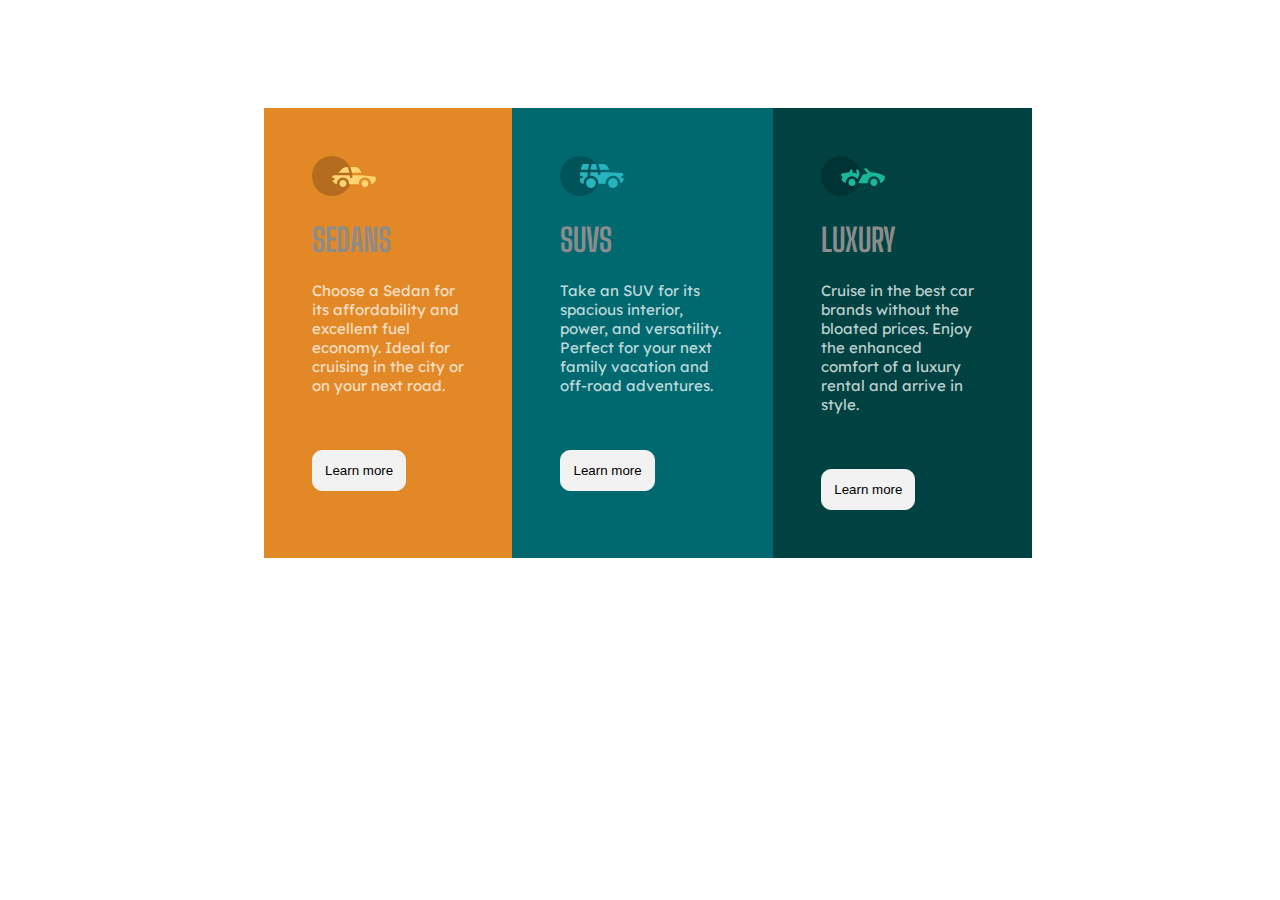
==== index.html @ 618c7420 "My first ever commit" ====
<!DOCTYPE html>
<html lang="en">
    
    <head>
        <meta charset="UTF-8">
        <meta http-equiv="X-UA-Compatible" content="IE=edge">
        <meta name="viewport" content="width=device-width, initial-scale=1.0">
        <title>Flexbox</title>

        <link href="https://fonts.googleapis.com/css2?family=Lexend+Deca&display=swap" rel="stylesheet">
        <link href="https://fonts.googleapis.com/css2?family=Big+Shoulders+Display:wght@700&display=swap" rel="stylesheet">


        <link rel="stylesheet" href="style.css">
</head>

<body>
    <section class="cars">
        <div class="Sedans">
            <img src="sedans.svg">
            <h1>SEDANS</h1>
            <p>Choose a Sedan for its affordability and excellent fuel economy. Ideal for cruising in the city
                or on your next road.
            </p>
            <button class="button">Learn more </button>
        </div>
        <div class="Suvs">
            <img src="suvs.svg">
            <h1>SUVS</h1>
            <p>Take an SUV for its spacious interior, power, and versatility. Perfect for your next family vacation and
                off-road adventures.</p>
            <button class="button">Learn more </button>

        </div>
        <div class="luxury">
            <img src="luxury.svg">
            <h1>LUXURY</h1>
        <p>Cruise in the best car brands without the bloated prices. Enjoy
            the enhanced comfort of a luxury rental and arrive in style.
        </p>
        <button class="button">Learn more </button>
        </div>
    </section>
</body>

</html>
---- style.css ----
body {
    width: 100%;
    background-color: white;

}

section{
    width: 60%;
    margin: auto;
    display: flex;
    justify-content: space-between;
    padding: 100px;
}

div{
    padding:3em;
}

.cars h1 {
    font-family: 'Big Shoulders Display', cursive;
    font-weight: 700;
    color: hsl(0, 0%, 55%);

}

.Sedans {
    background-color:hsl(31, 77%, 52%) ;

}

.Suvs {
    background-color: hsl(184, 100%, 22%);
    

}

.luxury {
    background-color: hsl(179, 100%, 13%);
    
    
}

 .button {
    background-color: hsl(0, 0%, 95% );
    border: 1px solid hsl(0, 0%, 95% );
    border-radius: 10px;
    background: hsl(0, 0%, 95%);
    padding: 12px;
    margin-top: 50px;
    

    }
    p {
        color:hsla(0, 0%, 100%, 0.75);
        font-size: 15px;
        margin-bottom: 5px;
        font-weight: 400;
        font-family: 'Lexend Deca', sans-serif;

    }

     .button:hover {
        background-color:transparent;
        cursor: pointer;
        border: 1px solid  white;
        color: white;
    }
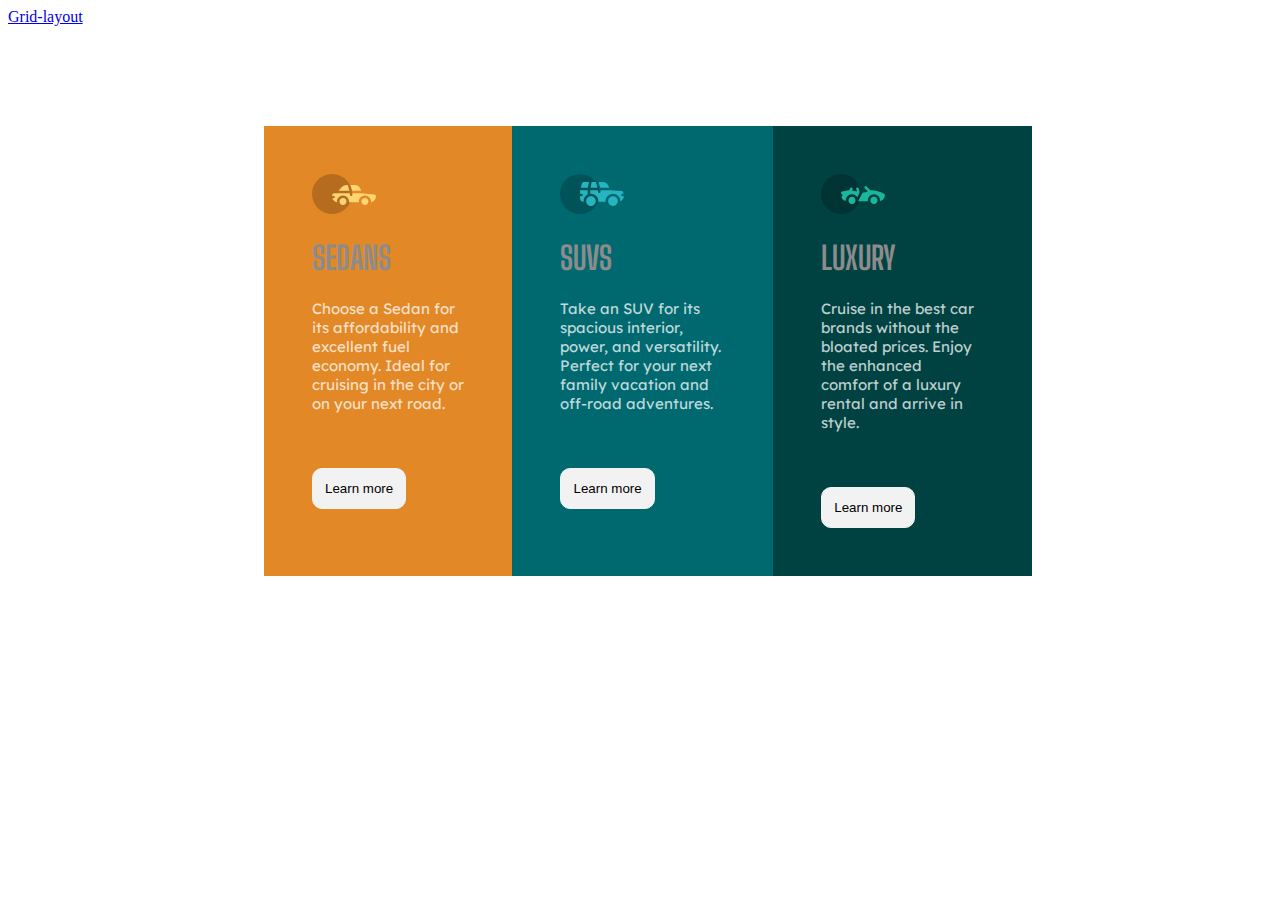
==== commit ee41259f: "Added grid layout" ====
--- a/index.html
+++ b/index.html
@@ -15,6 +15,11 @@
 </head>
 
 <body>
+<header>
+    <a href="grid.html">Grid-layout</a>
+    
+</header>
+
     <section class="cars">
         <div class="Sedans">
             <img src="sedans.svg">
